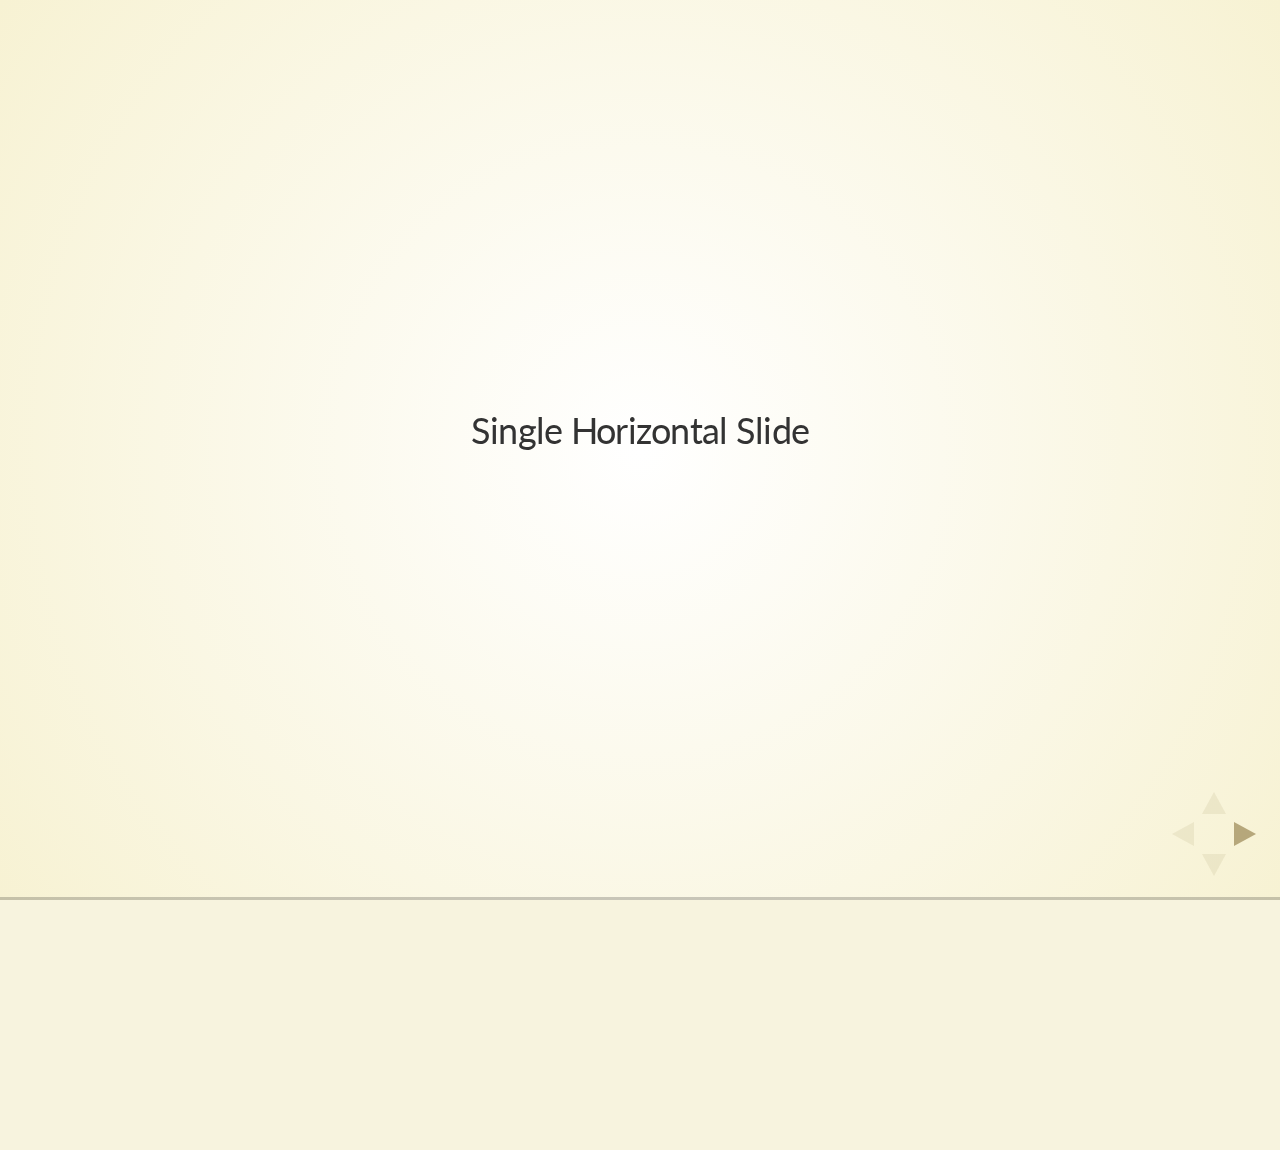
==== ppt-motiejus.html @ 12de7ce4 "Conflicts resolved, push fixed" ====
﻿<!DOCTYPE html>
<html xmlns="http://www.w3.org/1999/xhtml">
<head>
    <title>Ppt test</title>
    <meta name="apple-mobile-web-app-capable" content="yes" />
    <meta name="apple-mobile-web-app-status-bar-style" content="black-translucent" />
    <meta name="viewport" content="width=device-width, initial-scale=1.0, maximum-scale=1.0, user-scalable=no">
    <link rel="stylesheet" href="hakimel-reveal.js-ba94476/css/reveal.min.css" />
    <link rel="stylesheet" href="hakimel-reveal.js-ba94476/css/theme/default.css" id="theme" />

    <!-- SignalR related -->
    <script src="/Scripts/jquery-1.9.1.js"></script>
    <script src="/Scripts/jquery.signalR-1.0.1.js"></script>
    <script src="/signalr/hubs"></script>
    <script>
        $(window).on('load', function () {

            var chat = $.connection.chatHub;
            $.connection.hub.start();
            chat.client.broadcastMessage = function (message) {

                if (message == 'up') {
                    Reveal.navigateUp();
                }

                if (message == 'prev') {
                    Reveal.navigateLeft();
                }

                if (message == 'next') {
                    Reveal.navigateRight();
                }

                if (message == 'down') {
                    Reveal.navigateDown();
                }

                if (message == 'overview') {
                    Reveal.toggleOverview();
                }

            };

        });
    </script>

</head>
<body>

    <div class="reveal">
        <div class="slides">
            <section>Single Horizontal Slide</section>
            <section>
                <section>Vertical Slide 1</section>
                <section>Vertical Slide 2</section>
            </section>
            <section>Single Horizontal Slide 2</section>
            <section>Single Horizontal Slide 3</section>
            <section>Single Horizontal Slide 4</section>
        </div>
    </div>

    <script src="hakimel-reveal.js-ba94476/lib/js/head.min.js"></script>
    <script src="hakimel-reveal.js-ba94476/js/reveal.min.js"></script>

    <script>

    // Full list of configuration options available here:
    // https://github.com/hakimel/reveal.js#configuration
    Reveal.initialize({
        controls: true,
        progress: true,
        history: true,
        center: true,
        theme: 'beige', // available themes are in /css/theme
        transition: 'default' // default/cube/page/concave/zoom/linear/fade/none
    });

	</script>

</body>
</html>
---- hakimel-reveal.js-ba94476/css/theme/default.css ----
@import url(https://fonts.googleapis.com/css?family=Lato:400,700,400italic,700italic);
/**
 * Default theme for reveal.js.
 *
 * Copyright (C) 2011-2012 Hakim El Hattab, http://hakim.se
 */
@font-face {
  font-family: 'League Gothic';
  src: url("../../lib/font/league_gothic-webfont.eot");
  src: url("../../lib/font/league_gothic-webfont.eot?#iefix") format("embedded-opentype"), url("../../lib/font/league_gothic-webfont.woff") format("woff"), url("../../lib/font/league_gothic-webfont.ttf") format("truetype"), url("../../lib/font/league_gothic-webfont.svg#LeagueGothicRegular") format("svg");
  font-weight: normal;
  font-style: normal; }

/*********************************************
 * GLOBAL STYLES
 *********************************************/
body {
  background: #1c1e20;
  background: -moz-radial-gradient(center, circle cover, #555a5f 0%, #1c1e20 100%);
  background: -webkit-gradient(radial, center center, 0px, center center, 100%, color-stop(0%, #555a5f), color-stop(100%, #1c1e20));
  background: -webkit-radial-gradient(center, circle cover, #555a5f 0%, #1c1e20 100%);
  background: -o-radial-gradient(center, circle cover, #555a5f 0%, #1c1e20 100%);
  background: -ms-radial-gradient(center, circle cover, #555a5f 0%, #1c1e20 100%);
  background: radial-gradient(center, circle cover, #555a5f 0%, #1c1e20 100%);
  background-color: #2b2b2b; }

.reveal {
  font-family: "Lato", sans-serif;
  font-size: 36px;
  font-weight: 200;
  letter-spacing: -0.02em;
  color: #eeeeee; }

::selection {
  color: white;
  background: #ff5e99;
  text-shadow: none; }

/*********************************************
 * HEADERS
 *********************************************/
.reveal h1,
.reveal h2,
.reveal h3,
.reveal h4,
.reveal h5,
.reveal h6 {
  margin: 0 0 20px 0;
  color: #eeeeee;
  font-family: "League Gothic", Impact, sans-serif;
  line-height: 0.9em;
  letter-spacing: 0.02em;
  text-transform: uppercase;
  text-shadow: 0px 0px 6px rgba(0, 0, 0, 0.2); }

.reveal h1 {
  text-shadow: 0 1px 0 #cccccc, 0 2px 0 #c9c9c9, 0 3px 0 #bbbbbb, 0 4px 0 #b9b9b9, 0 5px 0 #aaaaaa, 0 6px 1px rgba(0, 0, 0, 0.1), 0 0 5px rgba(0, 0, 0, 0.1), 0 1px 3px rgba(0, 0, 0, 0.3), 0 3px 5px rgba(0, 0, 0, 0.2), 0 5px 10px rgba(0, 0, 0, 0.25), 0 20px 20px rgba(0, 0, 0, 0.15); }

/*********************************************
 * LINKS
 *********************************************/
.reveal a:not(.image) {
  color: #13daec;
  text-decoration: none;
  -webkit-transition: color .15s ease;
  -moz-transition: color .15s ease;
  -ms-transition: color .15s ease;
  -o-transition: color .15s ease;
  transition: color .15s ease; }

.reveal a:not(.image):hover {
  color: #71e9f4;
  text-shadow: none;
  border: none; }

.reveal .roll span:after {
  color: #fff;
  background: #0d99a5; }

/*********************************************
 * IMAGES
 *********************************************/
.reveal section img {
  margin: 15px 0px;
  background: rgba(255, 255, 255, 0.12);
  border: 4px solid #eeeeee;
  box-shadow: 0 0 10px rgba(0, 0, 0, 0.15);
  -webkit-transition: all .2s linear;
  -moz-transition: all .2s linear;
  -ms-transition: all .2s linear;
  -o-transition: all .2s linear;
  transition: all .2s linear; }

.reveal a:hover img {
  background: rgba(255, 255, 255, 0.2);
  border-color: #13daec;
  box-shadow: 0 0 20px rgba(0, 0, 0, 0.55); }

/*********************************************
 * NAVIGATION CONTROLS
 *********************************************/
.reveal .controls div.navigate-left,
.reveal .controls div.navigate-left.enabled {
  border-right-color: #13daec; }

.reveal .controls div.navigate-right,
.reveal .controls div.navigate-right.enabled {
  border-left-color: #13daec; }

.reveal .controls div.navigate-up,
.reveal .controls div.navigate-up.enabled {
  border-bottom-color: #13daec; }

.reveal .controls div.navigate-down,
.reveal .controls div.navigate-down.enabled {
  border-top-color: #13daec; }

.reveal .controls div.navigate-left.enabled:hover {
  border-right-color: #71e9f4; }

.reveal .controls div.navigate-right.enabled:hover {
  border-left-color: #71e9f4; }

.reveal .controls div.navigate-up.enabled:hover {
  border-bottom-color: #71e9f4; }

.reveal .controls div.navigate-down.enabled:hover {
  border-top-color: #71e9f4; }

/*********************************************
 * PROGRESS BAR
 *********************************************/
.reveal .progress {
  background: rgba(0, 0, 0, 0.2); }

.reveal .progress span {
  background: #13daec;
  -webkit-transition: width 800ms cubic-bezier(0.26, 0.86, 0.44, 0.985);
  -moz-transition: width 800ms cubic-bezier(0.26, 0.86, 0.44, 0.985);
  -ms-transition: width 800ms cubic-bezier(0.26, 0.86, 0.44, 0.985);
  -o-transition: width 800ms cubic-bezier(0.26, 0.86, 0.44, 0.985);
  transition: width 800ms cubic-bezier(0.26, 0.86, 0.44, 0.985); }
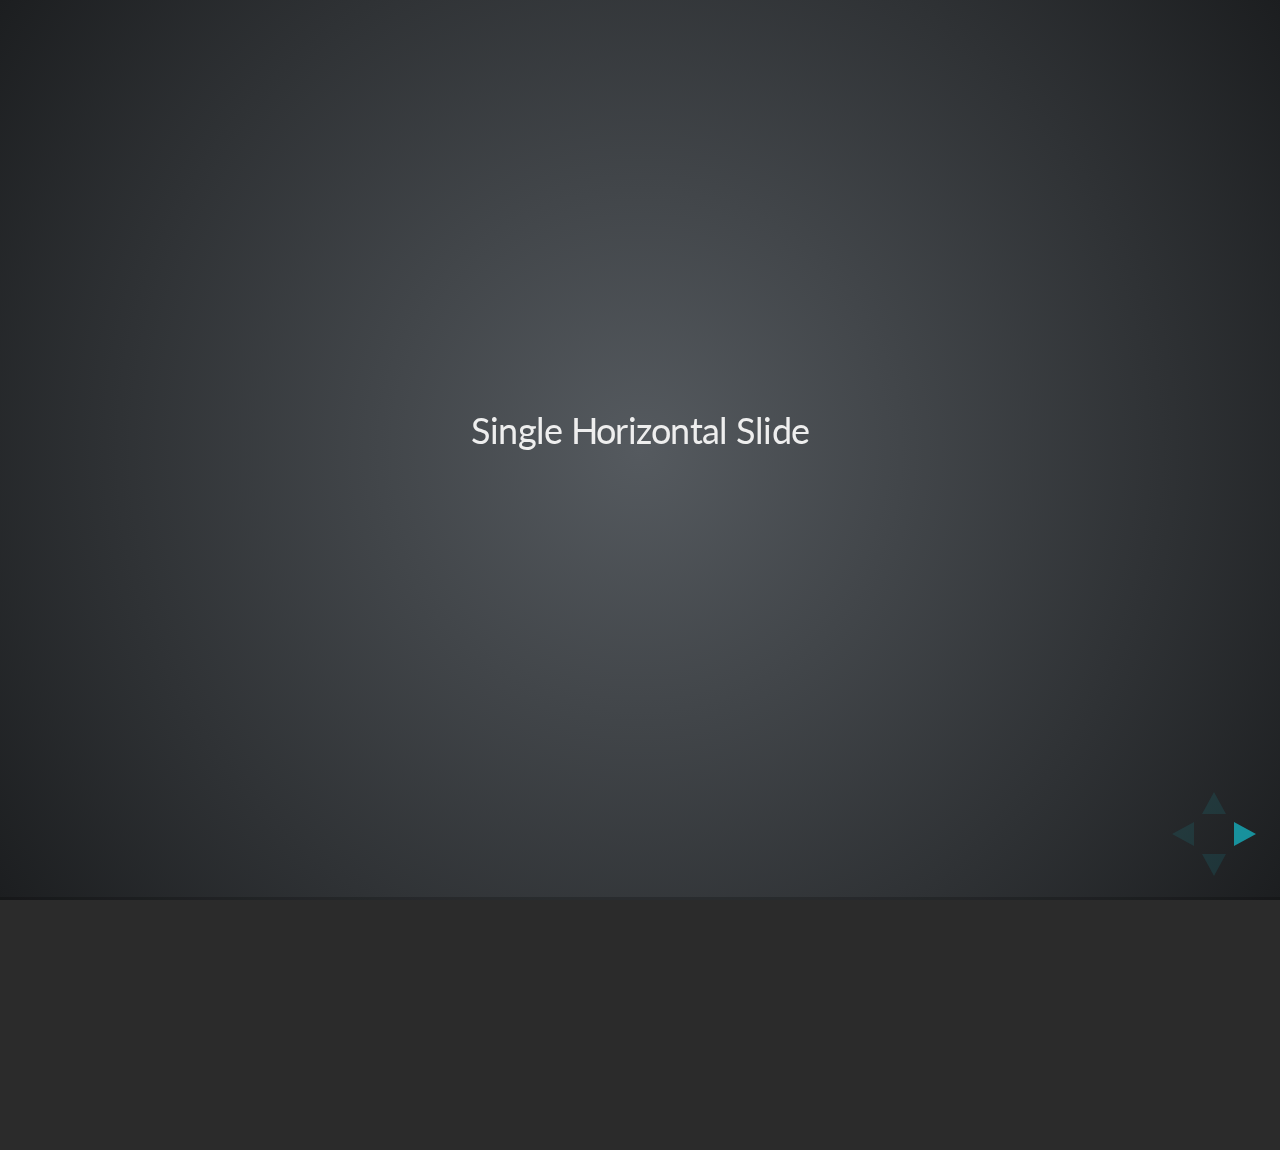
==== commit 2977666a: "Modified folder structure, code structure in *.html, modified .gitignore, removed unused files, made" ====
--- a/ppt-motiejus.html
+++ b/ppt-motiejus.html
@@ -1,17 +1,24 @@
 ﻿<!DOCTYPE html>
 <html xmlns="http://www.w3.org/1999/xhtml">
 <head>
-    <title>Ppt test</title>
+    <meta charset="utf-8">
+    <meta name="viewport" content="width=device-width, initial-scale=1.0, maximum-scale=1.0, user-scalable=no">
+
+    <title>Demo Presentation with jQueryMobile, Reveal.js &amp; SignalR</title>
+
+    <meta name="description" content="Revealer Web Service that will power up your presentations. Powered by SignalR, jQuery Mobile">
+    <meta name="author" content="Motiejus Bagdonas">
+
     <meta name="apple-mobile-web-app-capable" content="yes" />
     <meta name="apple-mobile-web-app-status-bar-style" content="black-translucent" />
-    <meta name="viewport" content="width=device-width, initial-scale=1.0, maximum-scale=1.0, user-scalable=no">
-    <link rel="stylesheet" href="hakimel-reveal.js-ba94476/css/reveal.min.css" />
-    <link rel="stylesheet" href="hakimel-reveal.js-ba94476/css/theme/default.css" id="theme" />
+    
+    <link rel="stylesheet" href="css/reveal.css" />
+    <link rel="stylesheet" href="css/theme/default.css" id="theme" />
 
     <!-- SignalR related -->
-    <script src="/Scripts/jquery-1.9.1.js"></script>
-    <script src="/Scripts/jquery.signalR-1.0.1.js"></script>
-    <script src="/signalr/hubs"></script>
+    <script src="Scripts/jquery-1.9.1.js"></script>
+    <script src="Scripts/jquery.signalR-1.0.1.js"></script>
+    <script src="signalr/hubs"></script>
     <script>
         $(window).on('load', function () {
 
@@ -49,19 +56,24 @@
 
     <div class="reveal">
         <div class="slides">
+            <!-- First Slide  -->
             <section>Single Horizontal Slide</section>
+            <!-- Second Slide -->
             <section>
                 <section>Vertical Slide 1</section>
                 <section>Vertical Slide 2</section>
             </section>
+            <!-- Third Slide -->
             <section>Single Horizontal Slide 2</section>
+            <!-- Fourth Slide -->
             <section>Single Horizontal Slide 3</section>
+            <!-- Fifth Slide -->
             <section>Single Horizontal Slide 4</section>
         </div>
     </div>
 
-    <script src="hakimel-reveal.js-ba94476/lib/js/head.min.js"></script>
-    <script src="hakimel-reveal.js-ba94476/js/reveal.min.js"></script>
+    <script src="lib/js/head.min.js"></script>
+    <script src="Scripts/reveal.js"></script>
 
     <script>
 
@@ -72,8 +84,8 @@
         progress: true,
         history: true,
         center: true,
-        theme: 'beige', // available themes are in /css/theme
-        transition: 'default' // default/cube/page/concave/zoom/linear/fade/none
+        // theme: 'beige', // available themes are in /css/theme
+        // transition: 'default' // default/cube/page/concave/zoom/linear/fade/none
     });
 
 	</script>
--- a/css/reveal.css
+++ b/css/reveal.css
@@ -0,0 +1,1311 @@
+@charset "UTF-8";
+
+/*!
+ * reveal.js
+ * http://lab.hakim.se/reveal-js
+ * MIT licensed
+ *
+ * Copyright (C) 2013 Hakim El Hattab, http://hakim.se
+ */
+
+
+/*********************************************
+ * RESET STYLES
+ *********************************************/
+
+html, body, .reveal div, .reveal span, .reveal applet, .reveal object, .reveal iframe,
+.reveal h1, .reveal h2, .reveal h3, .reveal h4, .reveal h5, .reveal h6, .reveal p, .reveal blockquote, .reveal pre,
+.reveal a, .reveal abbr, .reveal acronym, .reveal address, .reveal big, .reveal cite, .reveal code,
+.reveal del, .reveal dfn, .reveal em, .reveal img, .reveal ins, .reveal kbd, .reveal q, .reveal s, .reveal samp,
+.reveal small, .reveal strike, .reveal strong, .reveal sub, .reveal sup, .reveal tt, .reveal var,
+.reveal b, .reveal u, .reveal i, .reveal center,
+.reveal dl, .reveal dt, .reveal dd, .reveal ol, .reveal ul, .reveal li,
+.reveal fieldset, .reveal form, .reveal label, .reveal legend,
+.reveal table, .reveal caption, .reveal tbody, .reveal tfoot, .reveal thead, .reveal tr, .reveal th, .reveal td,
+.reveal article, .reveal aside, .reveal canvas, .reveal details, .reveal embed,
+.reveal figure, .reveal figcaption, .reveal footer, .reveal header, .reveal hgroup,
+.reveal menu, .reveal nav, .reveal output, .reveal ruby, .reveal section, .reveal summary,
+.reveal time, .reveal mark, .reveal audio, video {
+	margin: 0;
+	padding: 0;
+	border: 0;
+	font-size: 100%;
+	font: inherit;
+	vertical-align: baseline;
+}
+
+.reveal article, .reveal aside, .reveal details, .reveal figcaption, .reveal figure,
+.reveal footer, .reveal header, .reveal hgroup, .reveal menu, .reveal nav, .reveal section {
+	display: block;
+}
+
+
+/*********************************************
+ * GLOBAL STYLES
+ *********************************************/
+
+html,
+body {
+	width: 100%;
+	height: 100%;
+	overflow: hidden;
+}
+
+body {
+	position: relative;
+	line-height: 1;
+}
+
+::selection {
+	background: #FF5E99;
+	color: #fff;
+	text-shadow: none;
+}
+
+
+/*********************************************
+ * HEADERS
+ *********************************************/
+
+.reveal h1,
+.reveal h2,
+.reveal h3,
+.reveal h4,
+.reveal h5,
+.reveal h6 {
+	-webkit-hyphens: auto;
+	   -moz-hyphens: auto;
+	        hyphens: auto;
+
+	word-wrap: break-word;
+}
+
+.reveal h1 { font-size: 3.77em; }
+.reveal h2 { font-size: 2.11em;	}
+.reveal h3 { font-size: 1.55em;	}
+.reveal h4 { font-size: 1em;	}
+
+
+/*********************************************
+ * VIEW FRAGMENTS
+ *********************************************/
+
+.reveal .slides section .fragment {
+	opacity: 0;
+
+	-webkit-transition: all .2s ease;
+	   -moz-transition: all .2s ease;
+	    -ms-transition: all .2s ease;
+	     -o-transition: all .2s ease;
+	        transition: all .2s ease;
+}
+	.reveal .slides section .fragment.visible {
+		opacity: 1;
+	}
+
+.reveal .slides section .fragment.grow {
+	opacity: 1;
+}
+	.reveal .slides section .fragment.grow.visible {
+		-webkit-transform: scale( 1.3 );
+		   -moz-transform: scale( 1.3 );
+		    -ms-transform: scale( 1.3 );
+		     -o-transform: scale( 1.3 );
+		        transform: scale( 1.3 );
+	}
+
+.reveal .slides section .fragment.shrink {
+	opacity: 1;
+}
+	.reveal .slides section .fragment.shrink.visible {
+		-webkit-transform: scale( 0.7 );
+		   -moz-transform: scale( 0.7 );
+		    -ms-transform: scale( 0.7 );
+		     -o-transform: scale( 0.7 );
+		        transform: scale( 0.7 );
+	}
+
+.reveal .slides section .fragment.roll-in {
+	opacity: 0;
+
+	-webkit-transform: rotateX( 90deg );
+	   -moz-transform: rotateX( 90deg );
+	    -ms-transform: rotateX( 90deg );
+	     -o-transform: rotateX( 90deg );
+	        transform: rotateX( 90deg );
+}
+	.reveal .slides section .fragment.roll-in.visible {
+		opacity: 1;
+
+		-webkit-transform: rotateX( 0 );
+		   -moz-transform: rotateX( 0 );
+		    -ms-transform: rotateX( 0 );
+		     -o-transform: rotateX( 0 );
+		        transform: rotateX( 0 );
+	}
+
+.reveal .slides section .fragment.fade-out {
+	opacity: 1;
+}
+	.reveal .slides section .fragment.fade-out.visible {
+		opacity: 0;
+	}
+
+.reveal .slides section .fragment.highlight-red,
+.reveal .slides section .fragment.highlight-green,
+.reveal .slides section .fragment.highlight-blue {
+	opacity: 1;
+}
+	.reveal .slides section .fragment.highlight-red.visible {
+		color: #ff2c2d
+	}
+	.reveal .slides section .fragment.highlight-green.visible {
+		color: #17ff2e;
+	}
+	.reveal .slides section .fragment.highlight-blue.visible {
+		color: #1b91ff;
+	}
+
+
+/*********************************************
+ * DEFAULT ELEMENT STYLES
+ *********************************************/
+
+/* Fixes issue in Chrome where italic fonts did not appear when printing to PDF */
+.reveal:after {
+  content: '';
+  font-style: italic;
+}
+
+/* Ensure certain elements are never larger than the slide itself */
+.reveal img,
+.reveal video,
+.reveal iframe {
+	max-width: 95%;
+	max-height: 95%;
+}
+
+/** Prevents layering issues in certain browser/transition combinations */
+.reveal a {
+	position: relative;
+}
+
+.reveal strong,
+.reveal b {
+	font-weight: bold;
+}
+
+.reveal em,
+.reveal i {
+	font-style: italic;
+}
+
+.reveal ol,
+.reveal ul {
+	display: inline-block;
+
+	text-align: left;
+	margin: 0 0 0 1em;
+}
+
+.reveal ol {
+	list-style-type: decimal;
+}
+
+.reveal ul {
+	list-style-type: disc;
+}
+
+.reveal ul ul {
+	list-style-type: square;
+}
+
+.reveal ul ul ul {
+	list-style-type: circle;
+}
+
+.reveal ul ul,
+.reveal ul ol,
+.reveal ol ol,
+.reveal ol ul {
+	display: block;
+	margin-left: 40px;
+}
+
+.reveal p {
+	margin-bottom: 10px;
+	line-height: 1.2em;
+}
+
+.reveal q,
+.reveal blockquote {
+	quotes: none;
+}
+
+.reveal blockquote {
+	display: block;
+	position: relative;
+	width: 70%;
+	margin: 5px auto;
+	padding: 5px;
+
+	font-style: italic;
+	background: rgba(255, 255, 255, 0.05);
+	box-shadow: 0px 0px 2px rgba(0,0,0,0.2);
+}
+	.reveal blockquote p:first-child,
+	.reveal blockquote p:last-child {
+		display: inline-block;
+	}
+	.reveal blockquote:before {
+		content: '\201C';
+	}
+	.reveal blockquote:after {
+		content: '\201D';
+	}
+
+.reveal q {
+	font-style: italic;
+}
+	.reveal q:before {
+		content: '\201C';
+	}
+	.reveal q:after {
+		content: '\201D';
+	}
+
+.reveal pre {
+	display: block;
+	position: relative;
+	width: 90%;
+	margin: 15px auto;
+
+	text-align: left;
+	font-size: 0.55em;
+	font-family: monospace;
+	line-height: 1.2em;
+
+	word-wrap: break-word;
+
+	box-shadow: 0px 0px 6px rgba(0,0,0,0.3);
+}
+.reveal code {
+	font-family: monospace;
+}
+.reveal pre code {
+	padding: 5px;
+	overflow: auto;
+	max-height: 400px;
+	word-wrap: normal;
+}
+
+.reveal table th,
+.reveal table td {
+	text-align: left;
+	padding-right: .3em;
+}
+
+.reveal table th {
+	text-shadow: rgb(255,255,255) 1px 1px 2px;
+}
+
+.reveal sup {
+	vertical-align: super;
+}
+.reveal sub {
+	vertical-align: sub;
+}
+
+.reveal small {
+	display: inline-block;
+	font-size: 0.6em;
+	line-height: 1.2em;
+	vertical-align: top;
+}
+
+.reveal small * {
+	vertical-align: top;
+}
+
+
+/*********************************************
+ * CONTROLS
+ *********************************************/
+
+.reveal .controls {
+	display: none;
+	position: fixed;
+	width: 110px;
+	height: 110px;
+	z-index: 30;
+	right: 10px;
+	bottom: 10px;
+}
+
+.reveal .controls div {
+	position: absolute;
+	opacity: 0.1;
+	width: 0;
+	height: 0;
+	border: 12px solid transparent;
+
+	-webkit-transition: opacity 0.2s ease;
+	   -moz-transition: opacity 0.2s ease;
+	    -ms-transition: opacity 0.2s ease;
+	     -o-transition: opacity 0.2s ease;
+	        transition: opacity 0.2s ease;
+}
+
+.reveal .controls div.enabled {
+	opacity: 0.6;
+	cursor: pointer;
+}
+
+.reveal .controls div.enabled:active {
+	margin-top: 1px;
+}
+
+.reveal .controls div.navigate-left {
+	top: 42px;
+
+	border-right-width: 22px;
+	border-right-color: #eee;
+}
+
+.reveal .controls div.navigate-right {
+	left: 74px;
+	top: 42px;
+
+	border-left-width: 22px;
+	border-left-color: #eee;
+}
+
+.reveal .controls div.navigate-up {
+	left: 42px;
+
+	border-bottom-width: 22px;
+	border-bottom-color: #eee;
+}
+
+.reveal .controls div.navigate-down {
+	left: 42px;
+	top: 74px;
+
+	border-top-width: 22px;
+	border-top-color: #eee;
+}
+
+
+/*********************************************
+ * PROGRESS BAR
+ *********************************************/
+
+.reveal .progress {
+	position: fixed;
+	display: none;
+	height: 3px;
+	width: 100%;
+	bottom: 0;
+	left: 0;
+	z-index: 10;
+}
+	.reveal .progress:after {
+		content: '';
+		display: 'block';
+		position: absolute;
+		height: 20px;
+		width: 100%;
+		top: -20px;
+	}
+	.reveal .progress span {
+		display: block;
+		height: 100%;
+		width: 0px;
+
+		-webkit-transition: width 800ms cubic-bezier(0.260, 0.860, 0.440, 0.985);
+		   -moz-transition: width 800ms cubic-bezier(0.260, 0.860, 0.440, 0.985);
+		    -ms-transition: width 800ms cubic-bezier(0.260, 0.860, 0.440, 0.985);
+		     -o-transition: width 800ms cubic-bezier(0.260, 0.860, 0.440, 0.985);
+		        transition: width 800ms cubic-bezier(0.260, 0.860, 0.440, 0.985);
+	}
+
+
+/*********************************************
+ * ROLLING LINKS
+ *********************************************/
+
+.reveal .roll {
+	display: inline-block;
+	line-height: 1.2;
+	overflow: hidden;
+
+	vertical-align: top;
+
+	-webkit-perspective: 400px;
+	   -moz-perspective: 400px;
+	    -ms-perspective: 400px;
+	        perspective: 400px;
+
+	-webkit-perspective-origin: 50% 50%;
+	   -moz-perspective-origin: 50% 50%;
+	    -ms-perspective-origin: 50% 50%;
+	        perspective-origin: 50% 50%;
+}
+	.reveal .roll:hover {
+		background: none;
+		text-shadow: none;
+	}
+.reveal .roll span {
+	display: block;
+	position: relative;
+	padding: 0 2px;
+
+	pointer-events: none;
+
+	-webkit-transition: all 400ms ease;
+	   -moz-transition: all 400ms ease;
+	    -ms-transition: all 400ms ease;
+	        transition: all 400ms ease;
+
+	-webkit-transform-origin: 50% 0%;
+	   -moz-transform-origin: 50% 0%;
+	    -ms-transform-origin: 50% 0%;
+	        transform-origin: 50% 0%;
+
+	-webkit-transform-style: preserve-3d;
+	   -moz-transform-style: preserve-3d;
+	    -ms-transform-style: preserve-3d;
+	        transform-style: preserve-3d;
+
+	-webkit-backface-visibility: hidden;
+	   -moz-backface-visibility: hidden;
+	        backface-visibility: hidden;
+}
+	.reveal .roll:hover span {
+	    background: rgba(0,0,0,0.5);
+
+	    -webkit-transform: translate3d( 0px, 0px, -45px ) rotateX( 90deg );
+	       -moz-transform: translate3d( 0px, 0px, -45px ) rotateX( 90deg );
+	        -ms-transform: translate3d( 0px, 0px, -45px ) rotateX( 90deg );
+	            transform: translate3d( 0px, 0px, -45px ) rotateX( 90deg );
+	}
+.reveal .roll span:after {
+	content: attr(data-title);
+
+	display: block;
+	position: absolute;
+	left: 0;
+	top: 0;
+	padding: 0 2px;
+
+	-webkit-backface-visibility: hidden;
+	   -moz-backface-visibility: hidden;
+	        backface-visibility: hidden;
+
+	-webkit-transform-origin: 50% 0%;
+	   -moz-transform-origin: 50% 0%;
+	    -ms-transform-origin: 50% 0%;
+	        transform-origin: 50% 0%;
+
+	-webkit-transform: translate3d( 0px, 110%, 0px ) rotateX( -90deg );
+	   -moz-transform: translate3d( 0px, 110%, 0px ) rotateX( -90deg );
+	    -ms-transform: translate3d( 0px, 110%, 0px ) rotateX( -90deg );
+	        transform: translate3d( 0px, 110%, 0px ) rotateX( -90deg );
+}
+
+
+/*********************************************
+ * SLIDES
+ *********************************************/
+
+.reveal {
+	position: relative;
+	width: 100%;
+	height: 100%;
+}
+
+.reveal .slides {
+	position: absolute;
+	width: 100%;
+	height: 100%;
+	left: 50%;
+	top: 50%;
+
+	overflow: visible;
+	z-index: 1;
+	text-align: center;
+
+	-webkit-transition: -webkit-perspective .4s ease;
+	   -moz-transition: -moz-perspective .4s ease;
+	    -ms-transition: -ms-perspective .4s ease;
+	     -o-transition: -o-perspective .4s ease;
+	        transition: perspective .4s ease;
+
+	-webkit-perspective: 600px;
+	   -moz-perspective: 600px;
+	    -ms-perspective: 600px;
+	        perspective: 600px;
+
+	-webkit-perspective-origin: 0px -100px;
+	   -moz-perspective-origin: 0px -100px;
+	    -ms-perspective-origin: 0px -100px;
+	        perspective-origin: 0px -100px;
+}
+
+.reveal .slides>section,
+.reveal .slides>section>section {
+	display: none;
+	position: absolute;
+	width: 100%;
+	padding: 20px 0px;
+
+	z-index: 10;
+	line-height: 1.2em;
+	font-weight: normal;
+
+	-webkit-transform-style: preserve-3d;
+	   -moz-transform-style: preserve-3d;
+	    -ms-transform-style: preserve-3d;
+	        transform-style: preserve-3d;
+
+	-webkit-transition: -webkit-transform-origin 800ms cubic-bezier(0.260, 0.860, 0.440, 0.985),
+						-webkit-transform 800ms cubic-bezier(0.260, 0.860, 0.440, 0.985),
+						visibility 800ms cubic-bezier(0.260, 0.860, 0.440, 0.985),
+						opacity 800ms cubic-bezier(0.260, 0.860, 0.440, 0.985);
+	   -moz-transition: -moz-transform-origin 800ms cubic-bezier(0.260, 0.860, 0.440, 0.985),
+						-moz-transform 800ms cubic-bezier(0.260, 0.860, 0.440, 0.985),
+						visibility 800ms cubic-bezier(0.260, 0.860, 0.440, 0.985),
+						opacity 800ms cubic-bezier(0.260, 0.860, 0.440, 0.985);
+	    -ms-transition: -ms-transform-origin 800ms cubic-bezier(0.260, 0.860, 0.440, 0.985),
+						-ms-transform 800ms cubic-bezier(0.260, 0.860, 0.440, 0.985),
+						visibility 800ms cubic-bezier(0.260, 0.860, 0.440, 0.985),
+						opacity 800ms cubic-bezier(0.260, 0.860, 0.440, 0.985);
+	     -o-transition: -o-transform-origin 800ms cubic-bezier(0.260, 0.860, 0.440, 0.985),
+						-o-transform 800ms cubic-bezier(0.260, 0.860, 0.440, 0.985),
+						visibility 800ms cubic-bezier(0.260, 0.860, 0.440, 0.985),
+						opacity 800ms cubic-bezier(0.260, 0.860, 0.440, 0.985);
+	        transition: transform-origin 800ms cubic-bezier(0.260, 0.860, 0.440, 0.985),
+						transform 800ms cubic-bezier(0.260, 0.860, 0.440, 0.985),
+						visibility 800ms cubic-bezier(0.260, 0.860, 0.440, 0.985),
+						opacity 800ms cubic-bezier(0.260, 0.860, 0.440, 0.985);
+}
+
+/* Global transition speed settings */
+.reveal[data-transition-speed="fast"] .slides section {
+	-webkit-transition-duration: 400ms;
+	   -moz-transition-duration: 400ms;
+	    -ms-transition-duration: 400ms;
+	        transition-duration: 400ms;
+}
+.reveal[data-transition-speed="slow"] .slides section {
+	-webkit-transition-duration: 1200ms;
+	   -moz-transition-duration: 1200ms;
+	    -ms-transition-duration: 1200ms;
+	        transition-duration: 1200ms;
+}
+
+/* Slide-specific transition speed overrides */
+.reveal .slides section[data-transition-speed="fast"] {
+	-webkit-transition-duration: 400ms;
+	   -moz-transition-duration: 400ms;
+	    -ms-transition-duration: 400ms;
+	        transition-duration: 400ms;
+}
+.reveal .slides section[data-transition-speed="slow"] {
+	-webkit-transition-duration: 1200ms;
+	   -moz-transition-duration: 1200ms;
+	    -ms-transition-duration: 1200ms;
+	        transition-duration: 1200ms;
+}
+
+.reveal .slides>section {
+	left: -50%;
+	top: -50%;
+}
+
+.reveal .slides>section.stack {
+	padding-top: 0;
+	padding-bottom: 0;
+}
+
+.reveal .slides>section.present,
+.reveal .slides>section>section.present {
+	display: block;
+	z-index: 11;
+	opacity: 1;
+}
+
+.reveal.center,
+.reveal.center .slides,
+.reveal.center .slides section {
+	min-height: auto !important;
+}
+
+
+
+/*********************************************
+ * DEFAULT TRANSITION
+ *********************************************/
+
+.reveal .slides>section[data-transition=default].past,
+.reveal .slides>section.past {
+	display: block;
+	opacity: 0;
+
+	-webkit-transform: translate3d(-100%, 0, 0) rotateY(-90deg) translate3d(-100%, 0, 0);
+	   -moz-transform: translate3d(-100%, 0, 0) rotateY(-90deg) translate3d(-100%, 0, 0);
+	    -ms-transform: translate3d(-100%, 0, 0) rotateY(-90deg) translate3d(-100%, 0, 0);
+	        transform: translate3d(-100%, 0, 0) rotateY(-90deg) translate3d(-100%, 0, 0);
+}
+.reveal .slides>section[data-transition=default].future,
+.reveal .slides>section.future {
+	display: block;
+	opacity: 0;
+
+	-webkit-transform: translate3d(100%, 0, 0) rotateY(90deg) translate3d(100%, 0, 0);
+	   -moz-transform: translate3d(100%, 0, 0) rotateY(90deg) translate3d(100%, 0, 0);
+	    -ms-transform: translate3d(100%, 0, 0) rotateY(90deg) translate3d(100%, 0, 0);
+	        transform: translate3d(100%, 0, 0) rotateY(90deg) translate3d(100%, 0, 0);
+}
+
+.reveal .slides>section>section[data-transition=default].past,
+.reveal .slides>section>section.past {
+	display: block;
+	opacity: 0;
+
+	-webkit-transform: translate3d(0, -300px, 0) rotateX(70deg) translate3d(0, -300px, 0);
+	   -moz-transform: translate3d(0, -300px, 0) rotateX(70deg) translate3d(0, -300px, 0);
+	    -ms-transform: translate3d(0, -300px, 0) rotateX(70deg) translate3d(0, -300px, 0);
+	        transform: translate3d(0, -300px, 0) rotateX(70deg) translate3d(0, -300px, 0);
+}
+.reveal .slides>section>section[data-transition=default].future,
+.reveal .slides>section>section.future {
+	display: block;
+	opacity: 0;
+
+	-webkit-transform: translate3d(0, 300px, 0) rotateX(-70deg) translate3d(0, 300px, 0);
+	   -moz-transform: translate3d(0, 300px, 0) rotateX(-70deg) translate3d(0, 300px, 0);
+	    -ms-transform: translate3d(0, 300px, 0) rotateX(-70deg) translate3d(0, 300px, 0);
+	        transform: translate3d(0, 300px, 0) rotateX(-70deg) translate3d(0, 300px, 0);
+}
+
+
+/*********************************************
+ * CONCAVE TRANSITION
+ *********************************************/
+
+.reveal .slides>section[data-transition=concave].past,
+.reveal.concave  .slides>section.past {
+	-webkit-transform: translate3d(-100%, 0, 0) rotateY(90deg) translate3d(-100%, 0, 0);
+	   -moz-transform: translate3d(-100%, 0, 0) rotateY(90deg) translate3d(-100%, 0, 0);
+	    -ms-transform: translate3d(-100%, 0, 0) rotateY(90deg) translate3d(-100%, 0, 0);
+	        transform: translate3d(-100%, 0, 0) rotateY(90deg) translate3d(-100%, 0, 0);
+}
+.reveal .slides>section[data-transition=concave].future,
+.reveal.concave .slides>section.future {
+	-webkit-transform: translate3d(100%, 0, 0) rotateY(-90deg) translate3d(100%, 0, 0);
+	   -moz-transform: translate3d(100%, 0, 0) rotateY(-90deg) translate3d(100%, 0, 0);
+	    -ms-transform: translate3d(100%, 0, 0) rotateY(-90deg) translate3d(100%, 0, 0);
+	        transform: translate3d(100%, 0, 0) rotateY(-90deg) translate3d(100%, 0, 0);
+}
+
+.reveal .slides>section>section[data-transition=concave].past,
+.reveal.concave .slides>section>section.past {
+	-webkit-transform: translate3d(0, -80%, 0) rotateX(-70deg) translate3d(0, -80%, 0);
+	   -moz-transform: translate3d(0, -80%, 0) rotateX(-70deg) translate3d(0, -80%, 0);
+	    -ms-transform: translate3d(0, -80%, 0) rotateX(-70deg) translate3d(0, -80%, 0);
+	        transform: translate3d(0, -80%, 0) rotateX(-70deg) translate3d(0, -80%, 0);
+}
+.reveal .slides>section>section[data-transition=concave].future,
+.reveal.concave .slides>section>section.future {
+	-webkit-transform: translate3d(0, 80%, 0) rotateX(70deg) translate3d(0, 80%, 0);
+	   -moz-transform: translate3d(0, 80%, 0) rotateX(70deg) translate3d(0, 80%, 0);
+	    -ms-transform: translate3d(0, 80%, 0) rotateX(70deg) translate3d(0, 80%, 0);
+	        transform: translate3d(0, 80%, 0) rotateX(70deg) translate3d(0, 80%, 0);
+}
+
+
+/*********************************************
+ * ZOOM TRANSITION
+ *********************************************/
+
+.reveal .slides>section[data-transition=zoom].past,
+.reveal.zoom .slides>section.past {
+	opacity: 0;
+	visibility: hidden;
+
+	-webkit-transform: scale(16);
+	   -moz-transform: scale(16);
+	    -ms-transform: scale(16);
+	     -o-transform: scale(16);
+	        transform: scale(16);
+}
+.reveal .slides>section[data-transition=zoom].future,
+.reveal.zoom .slides>section.future {
+	opacity: 0;
+	visibility: hidden;
+
+	-webkit-transform: scale(0.2);
+	   -moz-transform: scale(0.2);
+	    -ms-transform: scale(0.2);
+	     -o-transform: scale(0.2);
+	        transform: scale(0.2);
+}
+
+.reveal .slides>section>section[data-transition=zoom].past,
+.reveal.zoom .slides>section>section.past {
+	-webkit-transform: translate(0, -150%);
+	   -moz-transform: translate(0, -150%);
+	    -ms-transform: translate(0, -150%);
+	     -o-transform: translate(0, -150%);
+	        transform: translate(0, -150%);
+}
+.reveal .slides>section>section[data-transition=zoom].future,
+.reveal.zoom .slides>section>section.future {
+	-webkit-transform: translate(0, 150%);
+	   -moz-transform: translate(0, 150%);
+	    -ms-transform: translate(0, 150%);
+	     -o-transform: translate(0, 150%);
+	        transform: translate(0, 150%);
+}
+
+
+/*********************************************
+ * LINEAR TRANSITION
+ *********************************************/
+
+.reveal .slides>section[data-transition=linear].past,
+.reveal.linear .slides>section.past {
+	-webkit-transform: translate(-150%, 0);
+	   -moz-transform: translate(-150%, 0);
+	    -ms-transform: translate(-150%, 0);
+	     -o-transform: translate(-150%, 0);
+	        transform: translate(-150%, 0);
+}
+.reveal .slides>section[data-transition=linear].future,
+.reveal.linear .slides>section.future {
+	-webkit-transform: translate(150%, 0);
+	   -moz-transform: translate(150%, 0);
+	    -ms-transform: translate(150%, 0);
+	     -o-transform: translate(150%, 0);
+	        transform: translate(150%, 0);
+}
+
+.reveal .slides>section>section[data-transition=linear].past,
+.reveal.linear .slides>section>section.past {
+	-webkit-transform: translate(0, -150%);
+	   -moz-transform: translate(0, -150%);
+	    -ms-transform: translate(0, -150%);
+	     -o-transform: translate(0, -150%);
+	        transform: translate(0, -150%);
+}
+.reveal .slides>section>section[data-transition=linear].future,
+.reveal.linear .slides>section>section.future {
+	-webkit-transform: translate(0, 150%);
+	   -moz-transform: translate(0, 150%);
+	    -ms-transform: translate(0, 150%);
+	     -o-transform: translate(0, 150%);
+	        transform: translate(0, 150%);
+}
+
+
+/*********************************************
+ * CUBE TRANSITION
+ *********************************************/
+
+.reveal.cube .slides {
+	-webkit-perspective: 1300px;
+	   -moz-perspective: 1300px;
+	    -ms-perspective: 1300px;
+	        perspective: 1300px;
+}
+
+.reveal.cube .slides section {
+	padding: 30px;
+	min-height: 700px;
+
+	-webkit-backface-visibility: hidden;
+	   -moz-backface-visibility: hidden;
+	    -ms-backface-visibility: hidden;
+	        backface-visibility: hidden;
+
+	-webkit-box-sizing: border-box;
+	   -moz-box-sizing: border-box;
+	        box-sizing: border-box;
+}
+	.reveal.center.cube .slides section {
+		min-height: auto;
+	}
+	.reveal.cube .slides section:not(.stack):before {
+		content: '';
+		position: absolute;
+		display: block;
+		width: 100%;
+		height: 100%;
+		left: 0;
+		top: 0;
+		background: rgba(0,0,0,0.1);
+		border-radius: 4px;
+
+		-webkit-transform: translateZ( -20px );
+		   -moz-transform: translateZ( -20px );
+		    -ms-transform: translateZ( -20px );
+		     -o-transform: translateZ( -20px );
+		        transform: translateZ( -20px );
+	}
+	.reveal.cube .slides section:not(.stack):after {
+		content: '';
+		position: absolute;
+		display: block;
+		width: 90%;
+		height: 30px;
+		left: 5%;
+		bottom: 0;
+		background: none;
+		z-index: 1;
+
+		border-radius: 4px;
+		box-shadow: 0px 95px 25px rgba(0,0,0,0.2);
+
+		-webkit-transform: translateZ(-90px) rotateX( 65deg );
+		   -moz-transform: translateZ(-90px) rotateX( 65deg );
+		    -ms-transform: translateZ(-90px) rotateX( 65deg );
+		     -o-transform: translateZ(-90px) rotateX( 65deg );
+		        transform: translateZ(-90px) rotateX( 65deg );
+	}
+
+.reveal.cube .slides>section.stack {
+	padding: 0;
+	background: none;
+}
+
+.reveal.cube .slides>section.past {
+	-webkit-transform-origin: 100% 0%;
+	   -moz-transform-origin: 100% 0%;
+	    -ms-transform-origin: 100% 0%;
+	        transform-origin: 100% 0%;
+
+	-webkit-transform: translate3d(-100%, 0, 0) rotateY(-90deg);
+	   -moz-transform: translate3d(-100%, 0, 0) rotateY(-90deg);
+	    -ms-transform: translate3d(-100%, 0, 0) rotateY(-90deg);
+	        transform: translate3d(-100%, 0, 0) rotateY(-90deg);
+}
+
+.reveal.cube .slides>section.future {
+	-webkit-transform-origin: 0% 0%;
+	   -moz-transform-origin: 0% 0%;
+	    -ms-transform-origin: 0% 0%;
+	        transform-origin: 0% 0%;
+
+	-webkit-transform: translate3d(100%, 0, 0) rotateY(90deg);
+	   -moz-transform: translate3d(100%, 0, 0) rotateY(90deg);
+	    -ms-transform: translate3d(100%, 0, 0) rotateY(90deg);
+	        transform: translate3d(100%, 0, 0) rotateY(90deg);
+}
+
+.reveal.cube .slides>section>section.past {
+	-webkit-transform-origin: 0% 100%;
+	   -moz-transform-origin: 0% 100%;
+	    -ms-transform-origin: 0% 100%;
+	        transform-origin: 0% 100%;
+
+	-webkit-transform: translate3d(0, -100%, 0) rotateX(90deg);
+	   -moz-transform: translate3d(0, -100%, 0) rotateX(90deg);
+	    -ms-transform: translate3d(0, -100%, 0) rotateX(90deg);
+	        transform: translate3d(0, -100%, 0) rotateX(90deg);
+}
+
+.reveal.cube .slides>section>section.future {
+	-webkit-transform-origin: 0% 0%;
+	   -moz-transform-origin: 0% 0%;
+	    -ms-transform-origin: 0% 0%;
+	        transform-origin: 0% 0%;
+
+	-webkit-transform: translate3d(0, 100%, 0) rotateX(-90deg);
+	   -moz-transform: translate3d(0, 100%, 0) rotateX(-90deg);
+	    -ms-transform: translate3d(0, 100%, 0) rotateX(-90deg);
+	        transform: translate3d(0, 100%, 0) rotateX(-90deg);
+}
+
+
+/*********************************************
+ * PAGE TRANSITION
+ *********************************************/
+
+.reveal.page .slides {
+	-webkit-perspective-origin: 0% 50%;
+	   -moz-perspective-origin: 0% 50%;
+	    -ms-perspective-origin: 0% 50%;
+	        perspective-origin: 0% 50%;
+
+	-webkit-perspective: 3000px;
+	   -moz-perspective: 3000px;
+	    -ms-perspective: 3000px;
+	        perspective: 3000px;
+}
+
+.reveal.page .slides section {
+	padding: 30px;
+	min-height: 700px;
+
+	-webkit-box-sizing: border-box;
+	   -moz-box-sizing: border-box;
+	        box-sizing: border-box;
+}
+	.reveal.page .slides section.past {
+		z-index: 12;
+	}
+	.reveal.page .slides section:not(.stack):before {
+		content: '';
+		position: absolute;
+		display: block;
+		width: 100%;
+		height: 100%;
+		left: 0;
+		top: 0;
+		background: rgba(0,0,0,0.1);
+
+		-webkit-transform: translateZ( -20px );
+		   -moz-transform: translateZ( -20px );
+		    -ms-transform: translateZ( -20px );
+		     -o-transform: translateZ( -20px );
+		        transform: translateZ( -20px );
+	}
+	.reveal.page .slides section:not(.stack):after {
+		content: '';
+		position: absolute;
+		display: block;
+		width: 90%;
+		height: 30px;
+		left: 5%;
+		bottom: 0;
+		background: none;
+		z-index: 1;
+
+		border-radius: 4px;
+		box-shadow: 0px 95px 25px rgba(0,0,0,0.2);
+
+		-webkit-transform: translateZ(-90px) rotateX( 65deg );
+	}
+
+.reveal.page .slides>section.stack {
+	padding: 0;
+	background: none;
+}
+
+.reveal.page .slides>section.past {
+	-webkit-transform-origin: 0% 0%;
+	   -moz-transform-origin: 0% 0%;
+	    -ms-transform-origin: 0% 0%;
+	        transform-origin: 0% 0%;
+
+	-webkit-transform: translate3d(-40%, 0, 0) rotateY(-80deg);
+	   -moz-transform: translate3d(-40%, 0, 0) rotateY(-80deg);
+	    -ms-transform: translate3d(-40%, 0, 0) rotateY(-80deg);
+	        transform: translate3d(-40%, 0, 0) rotateY(-80deg);
+}
+
+.reveal.page .slides>section.future {
+	-webkit-transform-origin: 100% 0%;
+	   -moz-transform-origin: 100% 0%;
+	    -ms-transform-origin: 100% 0%;
+	        transform-origin: 100% 0%;
+
+	-webkit-transform: translate3d(0, 0, 0);
+	   -moz-transform: translate3d(0, 0, 0);
+	    -ms-transform: translate3d(0, 0, 0);
+	        transform: translate3d(0, 0, 0);
+}
+
+.reveal.page .slides>section>section.past {
+	-webkit-transform-origin: 0% 0%;
+	   -moz-transform-origin: 0% 0%;
+	    -ms-transform-origin: 0% 0%;
+	        transform-origin: 0% 0%;
+
+	-webkit-transform: translate3d(0, -40%, 0) rotateX(80deg);
+	   -moz-transform: translate3d(0, -40%, 0) rotateX(80deg);
+	    -ms-transform: translate3d(0, -40%, 0) rotateX(80deg);
+	        transform: translate3d(0, -40%, 0) rotateX(80deg);
+}
+
+.reveal.page .slides>section>section.future {
+	-webkit-transform-origin: 0% 100%;
+	   -moz-transform-origin: 0% 100%;
+	    -ms-transform-origin: 0% 100%;
+	        transform-origin: 0% 100%;
+
+	-webkit-transform: translate3d(0, 0, 0);
+	   -moz-transform: translate3d(0, 0, 0);
+	    -ms-transform: translate3d(0, 0, 0);
+	        transform: translate3d(0, 0, 0);
+}
+
+
+/*********************************************
+ * FADE TRANSITION
+ *********************************************/
+
+.reveal .slides section[data-transition=fade],
+.reveal.fade .slides section,
+.reveal.fade .slides>section>section {
+    -webkit-transform: none;
+	   -moz-transform: none;
+	    -ms-transform: none;
+	     -o-transform: none;
+	        transform: none;
+
+	-webkit-transition: opacity 0.5s;
+	   -moz-transition: opacity 0.5s;
+	    -ms-transition: opacity 0.5s;
+	     -o-transition: opacity 0.5s;
+	        transition: opacity 0.5s;
+}
+
+
+.reveal.fade.overview .slides section,
+.reveal.fade.overview .slides>section>section,
+.reveal.fade.exit-overview .slides section,
+.reveal.fade.exit-overview .slides>section>section {
+	-webkit-transition: none;
+	   -moz-transition: none;
+	    -ms-transition: none;
+	     -o-transition: none;
+	        transition: none;
+}
+
+
+/*********************************************
+ * NO TRANSITION
+ *********************************************/
+
+.reveal .slides section[data-transition=none],
+.reveal.none .slides section {
+	-webkit-transform: none;
+	   -moz-transform: none;
+	    -ms-transform: none;
+	     -o-transform: none;
+	        transform: none;
+
+	-webkit-transition: none;
+	   -moz-transition: none;
+	    -ms-transition: none;
+	     -o-transition: none;
+	        transition: none;
+}
+
+
+/*********************************************
+ * OVERVIEW
+ *********************************************/
+
+.reveal.overview .slides {
+	-webkit-perspective-origin: 0% 0%;
+	   -moz-perspective-origin: 0% 0%;
+	    -ms-perspective-origin: 0% 0%;
+	        perspective-origin: 0% 0%;
+
+	-webkit-perspective: 700px;
+	   -moz-perspective: 700px;
+	    -ms-perspective: 700px;
+	        perspective: 700px;
+}
+
+.reveal.overview .slides section {
+	height: 600px;
+	overflow: hidden;
+	opacity: 1!important;
+	visibility: visible!important;
+	cursor: pointer;
+	background: rgba(0,0,0,0.1);
+}
+.reveal.overview .slides section .fragment {
+	opacity: 1;
+}
+.reveal.overview .slides section:after,
+.reveal.overview .slides section:before {
+	display: none !important;
+}
+.reveal.overview .slides section>section {
+	opacity: 1;
+	cursor: pointer;
+}
+	.reveal.overview .slides section:hover {
+		background: rgba(0,0,0,0.3);
+	}
+	.reveal.overview .slides section.present {
+		background: rgba(0,0,0,0.3);
+	}
+.reveal.overview .slides>section.stack {
+	padding: 0;
+	background: none;
+	overflow: visible;
+}
+
+
+/*********************************************
+ * PAUSED MODE
+ *********************************************/
+
+.reveal .pause-overlay {
+	position: absolute;
+	top: 0;
+	left: 0;
+	width: 100%;
+	height: 100%;
+	background: black;
+	visibility: hidden;
+	opacity: 0;
+	z-index: 100;
+
+	-webkit-transition: all 1s ease;
+	   -moz-transition: all 1s ease;
+	    -ms-transition: all 1s ease;
+	     -o-transition: all 1s ease;
+	        transition: all 1s ease;
+}
+.reveal.paused .pause-overlay {
+	visibility: visible;
+	opacity: 1;
+}
+
+
+/*********************************************
+ * FALLBACK
+ *********************************************/
+
+.no-transforms {
+	overflow-y: auto;
+}
+
+.no-transforms .slides {
+	width: 80%;
+	top: 0;
+	left: 50%;
+	margin: 0;
+	text-align: center;
+}
+
+.no-transforms .slides section {
+	display: block!important;
+	opacity: 1!important;
+	position: relative!important;
+	height: auto;
+	min-height: auto;
+	top: 0;
+	left: -50%;
+	margin: 70px 0;
+
+	-webkit-transform: none;
+	   -moz-transform: none;
+	    -ms-transform: none;
+	        transform: none;
+}
+
+.no-transforms .slides section section {
+	left: 0;
+}
+
+.no-transition {
+	-webkit-transition: none;
+	   -moz-transition: none;
+	    -ms-transition: none;
+	     -o-transition: none;
+	        transition: none;
+}
+
+
+/*********************************************
+ * BACKGROUND STATES
+ *********************************************/
+
+.reveal .state-background {
+	position: absolute;
+	width: 100%;
+	height: 100%;
+	background: rgba( 0, 0, 0, 0 );
+
+	-webkit-transition: background 800ms ease;
+	   -moz-transition: background 800ms ease;
+	    -ms-transition: background 800ms ease;
+	     -o-transition: background 800ms ease;
+	        transition: background 800ms ease;
+}
+.alert .reveal .state-background {
+	background: rgba( 200, 50, 30, 0.6 );
+}
+.soothe .reveal .state-background {
+	background: rgba( 50, 200, 90, 0.4 );
+}
+.blackout .reveal .state-background {
+	background: rgba( 0, 0, 0, 0.6 );
+}
+
+
+/*********************************************
+ * RTL SUPPORT
+ *********************************************/
+
+.reveal.rtl .slides,
+.reveal.rtl .slides h1,
+.reveal.rtl .slides h2,
+.reveal.rtl .slides h3,
+.reveal.rtl .slides h4,
+.reveal.rtl .slides h5,
+.reveal.rtl .slides h6 {
+	direction: rtl;
+	font-family: sans-serif;
+}
+
+.reveal.rtl pre,
+.reveal.rtl code {
+	direction: ltr;
+}
+
+.reveal.rtl ol,
+.reveal.rtl ul {
+	text-align: right;
+}
+
+
+/*********************************************
+ * SPEAKER NOTES
+ *********************************************/
+
+.reveal aside.notes {
+	display: none;
+}
+
+
+/*********************************************
+ * ZOOM PLUGIN
+ *********************************************/
+
+.zoomed .reveal *,
+.zoomed .reveal *:before,
+.zoomed .reveal *:after {
+	-webkit-transform: none !important;
+	   -moz-transform: none !important;
+	    -ms-transform: none !important;
+	        transform: none !important;
+
+	-webkit-backface-visibility: visible !important;
+	   -moz-backface-visibility: visible !important;
+	    -ms-backface-visibility: visible !important;
+	        backface-visibility: visible !important;
+}
+
+.zoomed .reveal .progress,
+.zoomed .reveal .controls {
+	opacity: 0;
+}
+
+.zoomed .reveal .roll span {
+	background: none;
+}
+
+.zoomed .reveal .roll span:after {
+	visibility: hidden;
+}
+
+
--- a/css/theme/default.css
+++ b/css/theme/default.css
@@ -0,0 +1,142 @@
+@import url(https://fonts.googleapis.com/css?family=Lato:400,700,400italic,700italic);
+/**
+ * Default theme for reveal.js.
+ *
+ * Copyright (C) 2011-2012 Hakim El Hattab, http://hakim.se
+ */
+@font-face {
+  font-family: 'League Gothic';
+  src: url("../../lib/font/league_gothic-webfont.eot");
+  src: url("../../lib/font/league_gothic-webfont.eot?#iefix") format("embedded-opentype"), url("../../lib/font/league_gothic-webfont.woff") format("woff"), url("../../lib/font/league_gothic-webfont.ttf") format("truetype"), url("../../lib/font/league_gothic-webfont.svg#LeagueGothicRegular") format("svg");
+  font-weight: normal;
+  font-style: normal; }
+
+/*********************************************
+ * GLOBAL STYLES
+ *********************************************/
+body {
+  background: #1c1e20;
+  background: -moz-radial-gradient(center, circle cover, #555a5f 0%, #1c1e20 100%);
+  background: -webkit-gradient(radial, center center, 0px, center center, 100%, color-stop(0%, #555a5f), color-stop(100%, #1c1e20));
+  background: -webkit-radial-gradient(center, circle cover, #555a5f 0%, #1c1e20 100%);
+  background: -o-radial-gradient(center, circle cover, #555a5f 0%, #1c1e20 100%);
+  background: -ms-radial-gradient(center, circle cover, #555a5f 0%, #1c1e20 100%);
+  background: radial-gradient(center, circle cover, #555a5f 0%, #1c1e20 100%);
+  background-color: #2b2b2b; }
+
+.reveal {
+  font-family: "Lato", sans-serif;
+  font-size: 36px;
+  font-weight: 200;
+  letter-spacing: -0.02em;
+  color: #eeeeee; }
+
+::selection {
+  color: white;
+  background: #ff5e99;
+  text-shadow: none; }
+
+/*********************************************
+ * HEADERS
+ *********************************************/
+.reveal h1,
+.reveal h2,
+.reveal h3,
+.reveal h4,
+.reveal h5,
+.reveal h6 {
+  margin: 0 0 20px 0;
+  color: #eeeeee;
+  font-family: "League Gothic", Impact, sans-serif;
+  line-height: 0.9em;
+  letter-spacing: 0.02em;
+  text-transform: uppercase;
+  text-shadow: 0px 0px 6px rgba(0, 0, 0, 0.2); }
+
+.reveal h1 {
+  text-shadow: 0 1px 0 #cccccc, 0 2px 0 #c9c9c9, 0 3px 0 #bbbbbb, 0 4px 0 #b9b9b9, 0 5px 0 #aaaaaa, 0 6px 1px rgba(0, 0, 0, 0.1), 0 0 5px rgba(0, 0, 0, 0.1), 0 1px 3px rgba(0, 0, 0, 0.3), 0 3px 5px rgba(0, 0, 0, 0.2), 0 5px 10px rgba(0, 0, 0, 0.25), 0 20px 20px rgba(0, 0, 0, 0.15); }
+
+/*********************************************
+ * LINKS
+ *********************************************/
+.reveal a:not(.image) {
+  color: #13daec;
+  text-decoration: none;
+  -webkit-transition: color .15s ease;
+  -moz-transition: color .15s ease;
+  -ms-transition: color .15s ease;
+  -o-transition: color .15s ease;
+  transition: color .15s ease; }
+
+.reveal a:not(.image):hover {
+  color: #71e9f4;
+  text-shadow: none;
+  border: none; }
+
+.reveal .roll span:after {
+  color: #fff;
+  background: #0d99a5; }
+
+/*********************************************
+ * IMAGES
+ *********************************************/
+.reveal section img {
+  margin: 15px 0px;
+  background: rgba(255, 255, 255, 0.12);
+  border: 4px solid #eeeeee;
+  box-shadow: 0 0 10px rgba(0, 0, 0, 0.15);
+  -webkit-transition: all .2s linear;
+  -moz-transition: all .2s linear;
+  -ms-transition: all .2s linear;
+  -o-transition: all .2s linear;
+  transition: all .2s linear; }
+
+.reveal a:hover img {
+  background: rgba(255, 255, 255, 0.2);
+  border-color: #13daec;
+  box-shadow: 0 0 20px rgba(0, 0, 0, 0.55); }
+
+/*********************************************
+ * NAVIGATION CONTROLS
+ *********************************************/
+.reveal .controls div.navigate-left,
+.reveal .controls div.navigate-left.enabled {
+  border-right-color: #13daec; }
+
+.reveal .controls div.navigate-right,
+.reveal .controls div.navigate-right.enabled {
+  border-left-color: #13daec; }
+
+.reveal .controls div.navigate-up,
+.reveal .controls div.navigate-up.enabled {
+  border-bottom-color: #13daec; }
+
+.reveal .controls div.navigate-down,
+.reveal .controls div.navigate-down.enabled {
+  border-top-color: #13daec; }
+
+.reveal .controls div.navigate-left.enabled:hover {
+  border-right-color: #71e9f4; }
+
+.reveal .controls div.navigate-right.enabled:hover {
+  border-left-color: #71e9f4; }
+
+.reveal .controls div.navigate-up.enabled:hover {
+  border-bottom-color: #71e9f4; }
+
+.reveal .controls div.navigate-down.enabled:hover {
+  border-top-color: #71e9f4; }
+
+/*********************************************
+ * PROGRESS BAR
+ *********************************************/
+.reveal .progress {
+  background: rgba(0, 0, 0, 0.2); }
+
+.reveal .progress span {
+  background: #13daec;
+  -webkit-transition: width 800ms cubic-bezier(0.26, 0.86, 0.44, 0.985);
+  -moz-transition: width 800ms cubic-bezier(0.26, 0.86, 0.44, 0.985);
+  -ms-transition: width 800ms cubic-bezier(0.26, 0.86, 0.44, 0.985);
+  -o-transition: width 800ms cubic-bezier(0.26, 0.86, 0.44, 0.985);
+  transition: width 800ms cubic-bezier(0.26, 0.86, 0.44, 0.985); }
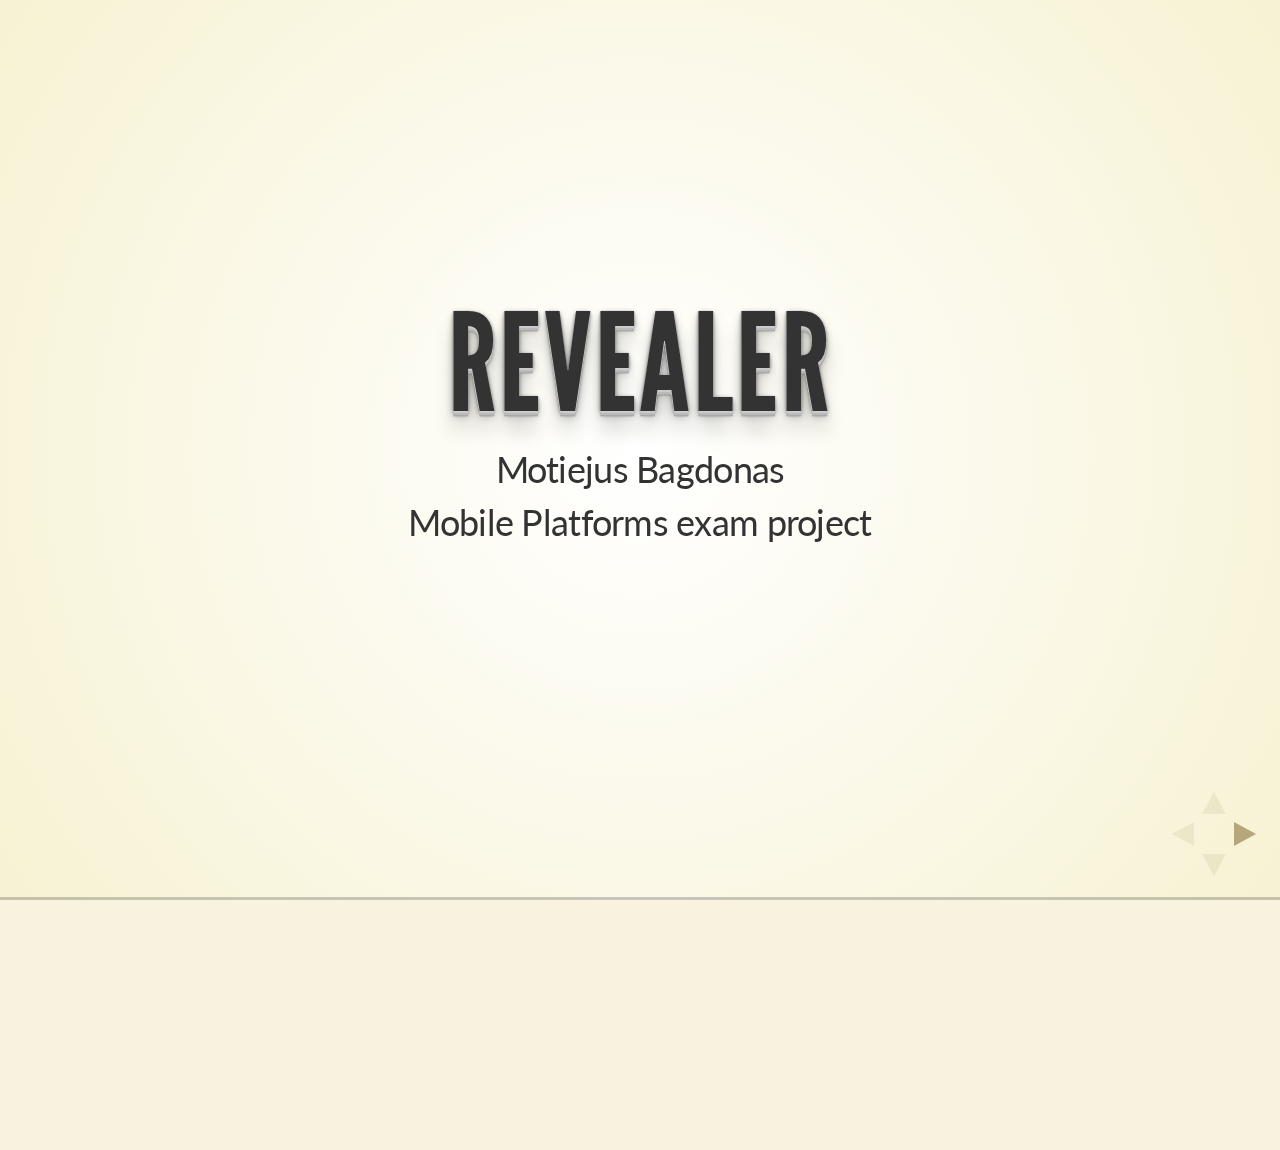
==== commit 5a6b54d0: "My ppt" ====
--- a/ppt-motiejus.html
+++ b/ppt-motiejus.html
@@ -4,14 +4,14 @@
     <meta charset="utf-8">
     <meta name="viewport" content="width=device-width, initial-scale=1.0, maximum-scale=1.0, user-scalable=no">
 
-    <title>Demo Presentation with jQueryMobile, Reveal.js &amp; SignalR</title>
+    <title>Motiejus Bagdonas - Revealer - Exam Presentation</title>
 
     <meta name="description" content="Revealer Web Service that will power up your presentations. Powered by SignalR, jQuery Mobile">
     <meta name="author" content="Motiejus Bagdonas">
 
     <meta name="apple-mobile-web-app-capable" content="yes" />
     <meta name="apple-mobile-web-app-status-bar-style" content="black-translucent" />
-    
+
     <link rel="stylesheet" href="css/reveal.css" />
     <link rel="stylesheet" href="css/theme/default.css" id="theme" />
 
@@ -56,20 +56,104 @@
 
     <div class="reveal">
         <div class="slides">
-            <!-- First Slide  -->
-            <section>Single Horizontal Slide</section>
-            <!-- Second Slide -->
             <section>
-                <section>Vertical Slide 1</section>
-                <section>Vertical Slide 2</section>
+                <h1>revealer</h1>
+                <p>Motiejus Bagdonas</p>
+                <p>Mobile Platforms exam project</p>
             </section>
-            <!-- Third Slide -->
-            <section>Single Horizontal Slide 2</section>
-            <!-- Fourth Slide -->
-            <section>Single Horizontal Slide 3</section>
-            <!-- Fifth Slide -->
-            <section>Single Horizontal Slide 4</section>
+            <section>
+                <section>
+                    <h2>Revealer?</h2>
+                    <div>
+                        <img src="http://i.imgur.com/rhgPkTt.jpg">
+                        <br>
+                    </div>
+                    <div>
+                        <br>
+                    </div>
+                </section>
+                <section>
+                    <h2>Mobile web application</h2>
+                    <div style="text-align: left;">Features:</div>
+                    <div style="text-align: left;">
+                        <br>
+                    </div>
+                    <div style="text-align: left;">
+                        <ul>
+                            <li>Lets you controll presentation with a mobile phone</li>
+                            <li>That's it...</li>
+                        </ul>
+                    </div>
+                </section>
+                <section>
+                    <h2>Requirements</h2>
+                    <div style="text-align: left;">
+                        <ul>
+                            <li>A WebKit based&nbsp;<span style="font-family: Lato, Times, 'Times New Roman', serif; font-size: 36px; font-style: normal; font-variant: normal; line-height: 43.1875px;">(or modern...)</span>&nbsp;browser</li>
+                            <li>Internet connection</li>
+                        </ul>
+                        <div>
+                            <br>
+                        </div>
+                        <div>
+                            <img src="http://i.imgur.com/Bzj486J.jpg">
+                            <br>
+                        </div>
+                    </div>
+                </section>
+            </section>
+            <section>
+                <section>
+                    <h2>Technology</h2>
+                    <div style="text-align: left;">
+                        <ul>
+                            <li>
+                                <span style="letter-spacing: -0.02em;">jQuery, jQuery Mobile</span>
+                                <br>
+                            </li>
+                            <li>
+                                <span style="letter-spacing: -0.02em;">Revealer.js</span>
+                            </li>
+                            <li>
+                                <span style="letter-spacing: -0.02em;">SignalR</span>
+                            </li>
+                        </ul>
+                        <div>
+                            <br>
+                        </div>
+                        <div>
+                            <img src="http://i.imgur.com/URcL5qm.png" width="100" height="100">
+                            <br>
+                        </div>
+                    </div>
+
+                </section>
+                <section>
+                    <h2>Signalr</h2>
+                    <div>
+                        <br>
+                    </div>
+                    <div>
+                        <img src="http://i.imgur.com/hoCIRgM.jpg">
+                        <br>
+                    </div>
+                </section>
+            </section>
+            <section>
+                <h2>future development</h2>
+                <div>
+                    <br>
+                </div>
+                <div style="text-align: left;">
+                    <ul>
+                        <li>Online service</li>
+                        <li>Security</li>
+                        <li>Native app development</li>
+                    </ul>
+                </div>
+            </section>
         </div>
+
     </div>
 
     <script src="lib/js/head.min.js"></script>
@@ -77,18 +161,18 @@
 
     <script>
 
-    // Full list of configuration options available here:
-    // https://github.com/hakimel/reveal.js#configuration
-    Reveal.initialize({
-        controls: true,
-        progress: true,
-        history: true,
-        center: true,
-        // theme: 'beige', // available themes are in /css/theme
-        // transition: 'default' // default/cube/page/concave/zoom/linear/fade/none
-    });
+        // Full list of configuration options available here:
+        // https://github.com/hakimel/reveal.js#configuration
+        Reveal.initialize({
+            controls: true,
+            progress: true,
+            history: true,
+            center: true,
+            theme: 'beige', // available themes are in /css/theme
+            transition: 'linear' // default/cube/page/concave/zoom/linear/fade/none
+        });
 
-	</script>
+    </script>
 
 </body>
 </html>
